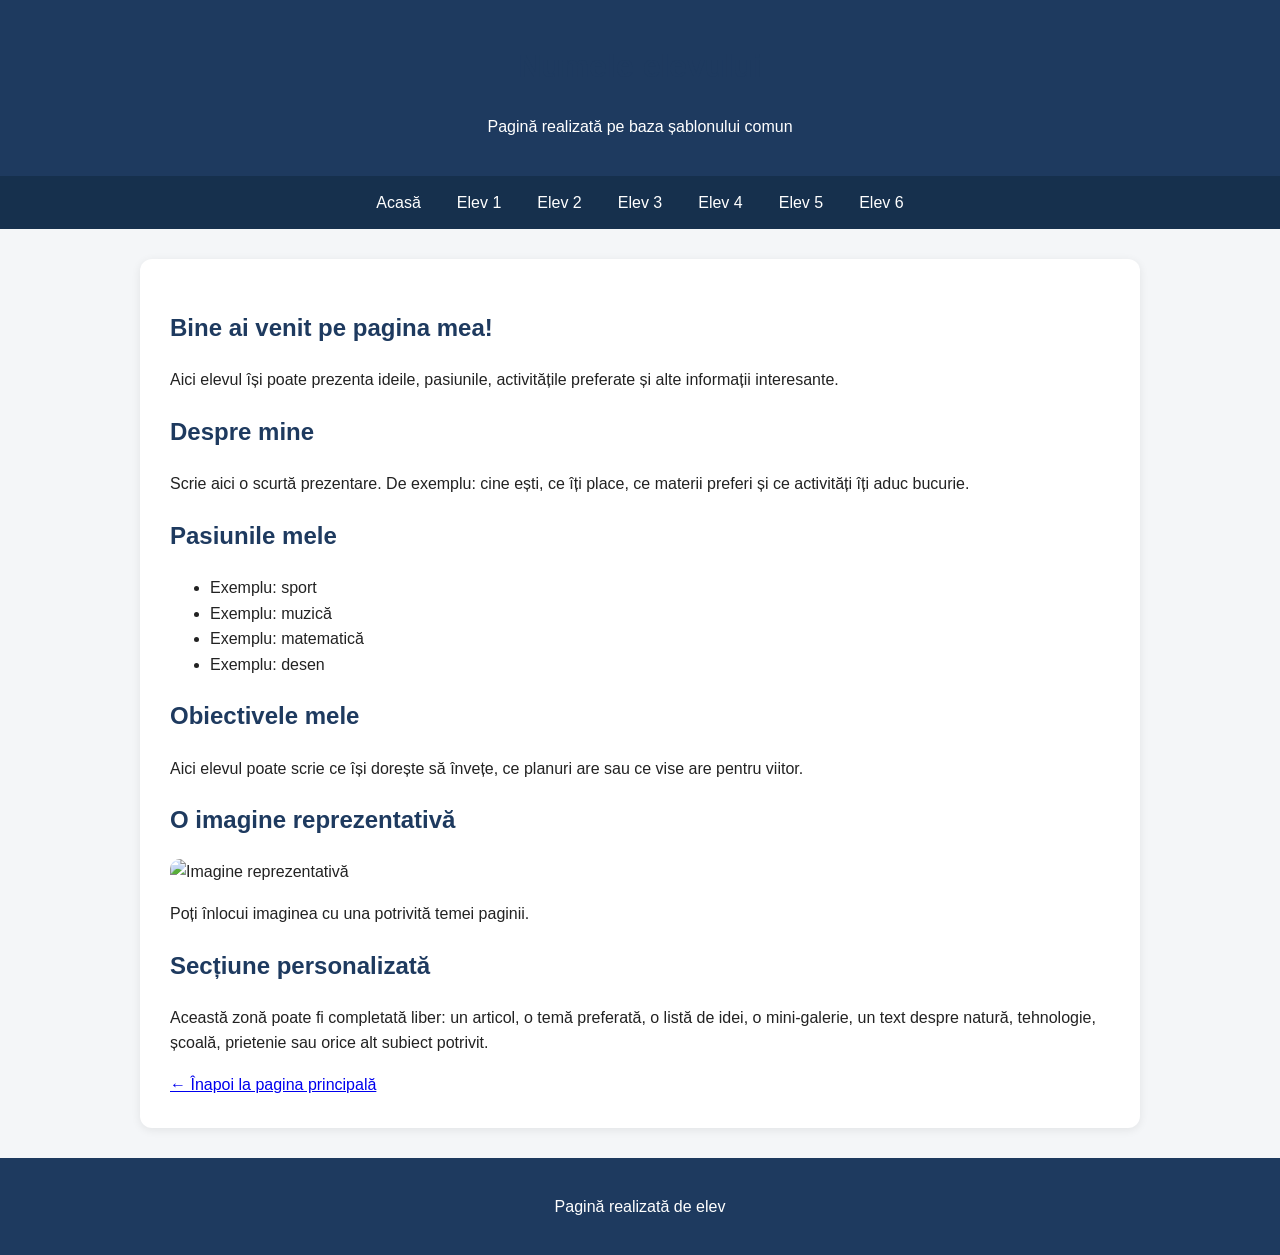
==== elev1.html @ 5b6df1d1 "Rename template_elev.html to elev1.html" ====
<!DOCTYPE html>
<html lang="ro">
<head>
  <meta charset="UTF-8">
  <meta name="viewport" content="width=device-width, initial-scale=1">
  <title>Numele elevului</title>
  <link rel="stylesheet" href="style.css">
</head>
<body>

  <header class="site-header">
    <div class="container">
      <h1>Numele elevului</h1>
      <p>Pagină realizată pe baza șablonului comun</p>
    </div>
  </header>

  <nav class="main-nav">
    <div class="container">
      <ul>
        <li><a href="index.html">Acasă</a></li>
        <li><a href="elev1.html">Elev 1</a></li>
        <li><a href="elev2.html">Elev 2</a></li>
        <li><a href="elev3.html">Elev 3</a></li>
        <li><a href="elev4.html">Elev 4</a></li>
        <li><a href="elev5.html">Elev 5</a></li>
        <li><a href="elev6.html">Elev 6</a></li>
      </ul>
    </div>
  </nav>

  <main class="container">
    <section class="hero">
      <h2 class="section-title">Bine ai venit pe pagina mea!</h2>
      <p>
        Aici elevul își poate prezenta ideile, pasiunile, activitățile preferate
        și alte informații interesante.
      </p>
    </section>

    <section class="content-box">
      <h2 class="section-title">Despre mine</h2>
      <p>
        Scrie aici o scurtă prezentare. De exemplu: cine ești, ce îți place,
        ce materii preferi și ce activități îți aduc bucurie.
      </p>
    </section>

    <section class="two-columns">
      <article class="info-box">
        <h2 class="section-title">Pasiunile mele</h2>
        <ul class="clean-list">
          <li>Exemplu: sport</li>
          <li>Exemplu: muzică</li>
          <li>Exemplu: matematică</li>
          <li>Exemplu: desen</li>
        </ul>
      </article>

      <article class="info-box">
        <h2 class="section-title">Obiectivele mele</h2>
        <p>
          Aici elevul poate scrie ce își dorește să învețe, ce planuri are
          sau ce vise are pentru viitor.
        </p>
      </article>
    </section>

    <section class="content-box">
      <h2 class="section-title">O imagine reprezentativă</h2>
      <img src="imagini/exemplu.jpg" alt="Imagine reprezentativă">
      <p>
        Poți înlocui imaginea cu una potrivită temei paginii.
      </p>
    </section>

    <section class="content-box">
      <h2 class="section-title">Secțiune personalizată</h2>
      <p>
        Această zonă poate fi completată liber: un articol, o temă preferată,
        o listă de idei, o mini-galerie, un text despre natură, tehnologie,
        școală, prietenie sau orice alt subiect potrivit.
      </p>

      <a class="back-link" href="index.html">← Înapoi la pagina principală</a>
    </section>
  </main>

  <footer class="site-footer">
    <div class="container">
      <p>Pagină realizată de elev</p>
    </div>
  </footer>

</body>
</html>
---- style.css ----
* {
  box-sizing: border-box;
}

body {
  margin: 0;
  font-family: Arial, sans-serif;
  line-height: 1.6;
  background: #f4f6f8;
  color: #222;
}

header {
  background: #1e3a5f;
  color: white;
  padding: 20px;
  text-align: center;
}

nav {
  background: #16304d;
}

nav ul {
  margin: 0;
  padding: 0;
  list-style: none;
  display: flex;
  flex-wrap: wrap;
  justify-content: center;
}

nav li {
  margin: 0;
}

nav a {
  display: block;
  padding: 14px 18px;
  color: white;
  text-decoration: none;
}

nav a:hover {
  background: #274d78;
}

main {
  max-width: 1000px;
  margin: 30px auto;
  background: white;
  padding: 30px;
  border-radius: 12px;
  box-shadow: 0 2px 10px rgba(0,0,0,0.08);
}

h1, h2 {
  color: #1e3a5f;
}

.carduri {
  display: grid;
  grid-template-columns: repeat(auto-fit, minmax(220px, 1fr));
  gap: 20px;
  margin-top: 25px;
}

.card {
  background: #eef3f8;
  padding: 20px;
  border-radius: 10px;
  text-align: center;
}

.card a {
  text-decoration: none;
  color: #1e3a5f;
  font-weight: bold;
}

footer {
  text-align: center;
  padding: 20px;
  background: #1e3a5f;
  color: white;
  margin-top: 30px;
}

.buton-inapoi {
  display: inline-block;
  margin-top: 25px;
  padding: 10px 16px;
  background: #1e3a5f;
  color: white;
  text-decoration: none;
  border-radius: 8px;
}

.buton-inapoi:hover {
  background: #274d78;
}

img {
  max-width: 100%;
  height: auto;
  border-radius: 10px;
}
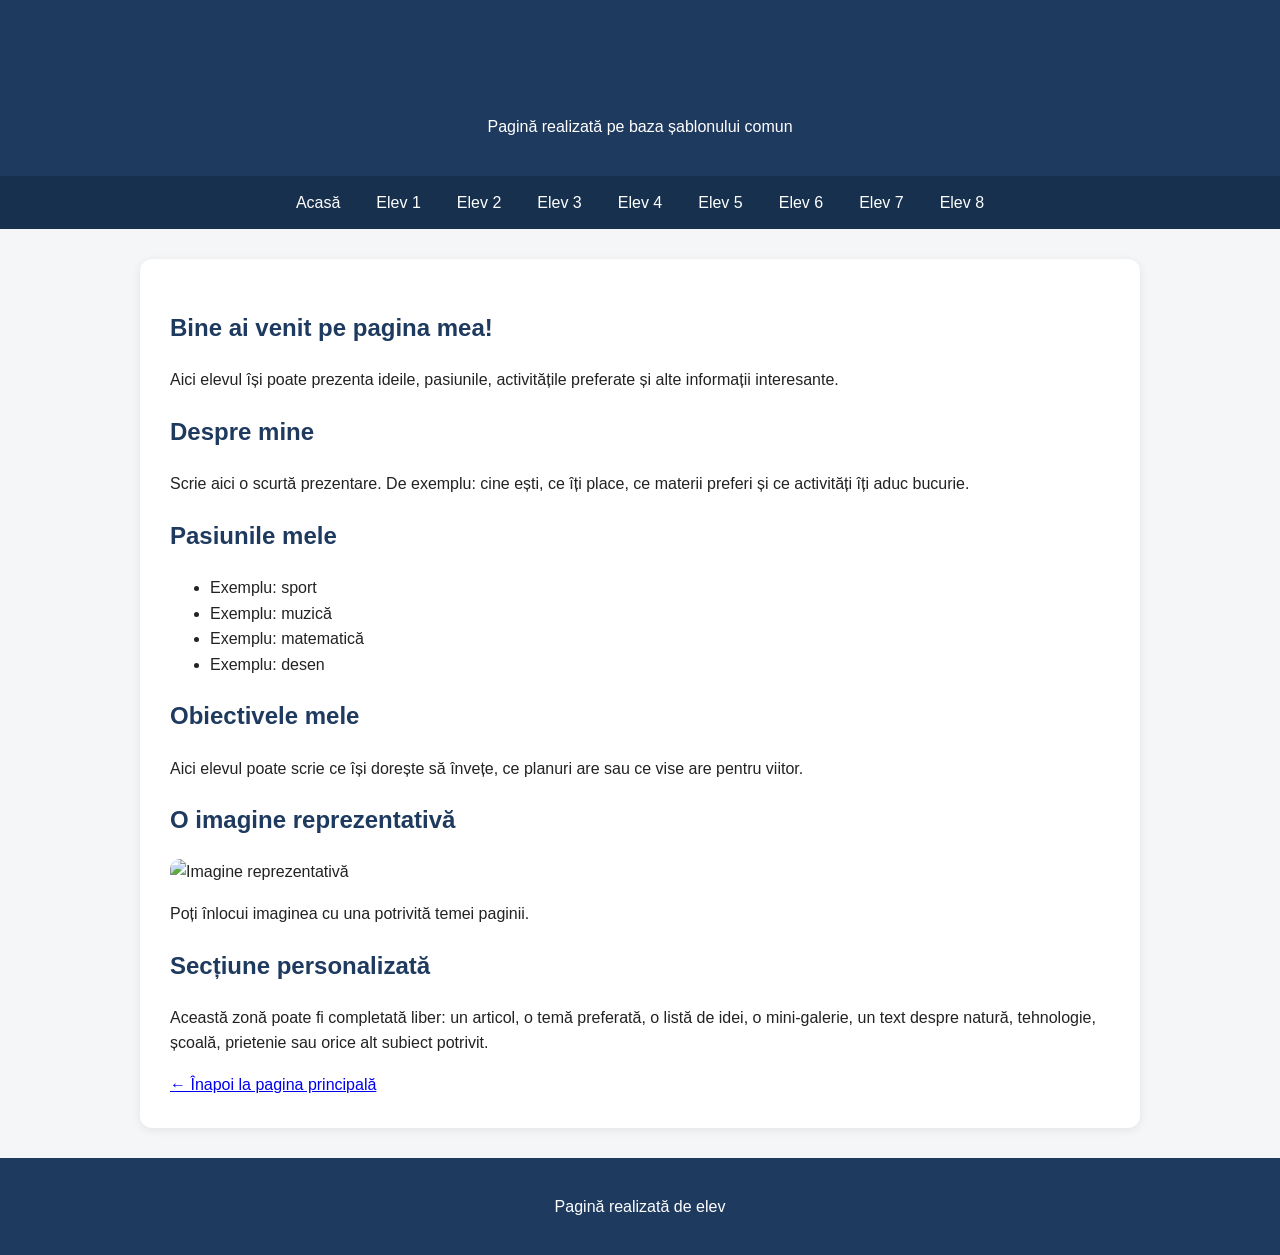
==== commit d797a99e: "Update elev1.html" ====
--- a/elev1.html
+++ b/elev1.html
@@ -1,96 +1,98 @@
-<!DOCTYPE html>
-<html lang="ro">
-<head>
-  <meta charset="UTF-8">
-  <meta name="viewport" content="width=device-width, initial-scale=1">
-  <title>Numele elevului</title>
-  <link rel="stylesheet" href="style.css">
-</head>
-<body>
-
-  <header class="site-header">
-    <div class="container">
-      <h1>Numele elevului</h1>
-      <p>Pagină realizată pe baza șablonului comun</p>
-    </div>
-  </header>
-
-  <nav class="main-nav">
-    <div class="container">
-      <ul>
-        <li><a href="index.html">Acasă</a></li>
-        <li><a href="elev1.html">Elev 1</a></li>
-        <li><a href="elev2.html">Elev 2</a></li>
-        <li><a href="elev3.html">Elev 3</a></li>
-        <li><a href="elev4.html">Elev 4</a></li>
-        <li><a href="elev5.html">Elev 5</a></li>
-        <li><a href="elev6.html">Elev 6</a></li>
-      </ul>
-    </div>
-  </nav>
-
-  <main class="container">
-    <section class="hero">
-      <h2 class="section-title">Bine ai venit pe pagina mea!</h2>
-      <p>
-        Aici elevul își poate prezenta ideile, pasiunile, activitățile preferate
-        și alte informații interesante.
-      </p>
-    </section>
-
-    <section class="content-box">
-      <h2 class="section-title">Despre mine</h2>
-      <p>
-        Scrie aici o scurtă prezentare. De exemplu: cine ești, ce îți place,
-        ce materii preferi și ce activități îți aduc bucurie.
-      </p>
-    </section>
-
-    <section class="two-columns">
-      <article class="info-box">
-        <h2 class="section-title">Pasiunile mele</h2>
-        <ul class="clean-list">
-          <li>Exemplu: sport</li>
-          <li>Exemplu: muzică</li>
-          <li>Exemplu: matematică</li>
-          <li>Exemplu: desen</li>
-        </ul>
-      </article>
-
-      <article class="info-box">
-        <h2 class="section-title">Obiectivele mele</h2>
-        <p>
-          Aici elevul poate scrie ce își dorește să învețe, ce planuri are
-          sau ce vise are pentru viitor.
-        </p>
-      </article>
-    </section>
-
-    <section class="content-box">
-      <h2 class="section-title">O imagine reprezentativă</h2>
-      <img src="imagini/exemplu.jpg" alt="Imagine reprezentativă">
-      <p>
-        Poți înlocui imaginea cu una potrivită temei paginii.
-      </p>
-    </section>
-
-    <section class="content-box">
-      <h2 class="section-title">Secțiune personalizată</h2>
-      <p>
-        Această zonă poate fi completată liber: un articol, o temă preferată,
-        o listă de idei, o mini-galerie, un text despre natură, tehnologie,
-        școală, prietenie sau orice alt subiect potrivit.
-      </p>
-
-      <a class="back-link" href="index.html">← Înapoi la pagina principală</a>
-    </section>
-  </main>
-
-  <footer class="site-footer">
-    <div class="container">
-      <p>Pagină realizată de elev</p>
-    </div>
-  </footer>
-
-</body>
-</html>
+<!DOCTYPE html>
+<html lang="ro">
+<head>
+  <meta charset="UTF-8">
+  <meta name="viewport" content="width=device-width, initial-scale=1">
+  <title>Numele elevului</title>
+  <link rel="stylesheet" href="style.css">
+</head>
+<body>
+
+  <header class="site-header">
+    <div class="container">
+      <h1>Numele elevului</h1>
+      <p>Pagină realizată pe baza șablonului comun</p>
+    </div>
+  </header>
+
+  <nav class="main-nav">
+    <div class="container">
+      <ul>
+        <li><a href="index.html">Acasă</a></li>
+        <li><a href="elev1.html">Elev 1</a></li>
+        <li><a href="elev2.html">Elev 2</a></li>
+        <li><a href="elev3.html">Elev 3</a></li>
+        <li><a href="elev4.html">Elev 4</a></li>
+        <li><a href="elev5.html">Elev 5</a></li>
+        <li><a href="elev6.html">Elev 6</a></li>
+        <li><a href="elev7.html">Elev 7</a></li>
+       <li><a href="elev8.html">Elev 8</a></li>
+      </ul>
+    </div>
+  </nav>
+
+  <main class="container">
+    <section class="hero">
+      <h2 class="section-title">Bine ai venit pe pagina mea!</h2>
+      <p>
+        Aici elevul își poate prezenta ideile, pasiunile, activitățile preferate
+        și alte informații interesante.
+      </p>
+    </section>
+
+    <section class="content-box">
+      <h2 class="section-title">Despre mine</h2>
+      <p>
+        Scrie aici o scurtă prezentare. De exemplu: cine ești, ce îți place,
+        ce materii preferi și ce activități îți aduc bucurie.
+      </p>
+    </section>
+
+    <section class="two-columns">
+      <article class="info-box">
+        <h2 class="section-title">Pasiunile mele</h2>
+        <ul class="clean-list">
+          <li>Exemplu: sport</li>
+          <li>Exemplu: muzică</li>
+          <li>Exemplu: matematică</li>
+          <li>Exemplu: desen</li>
+        </ul>
+      </article>
+
+      <article class="info-box">
+        <h2 class="section-title">Obiectivele mele</h2>
+        <p>
+          Aici elevul poate scrie ce își dorește să învețe, ce planuri are
+          sau ce vise are pentru viitor.
+        </p>
+      </article>
+    </section>
+
+    <section class="content-box">
+      <h2 class="section-title">O imagine reprezentativă</h2>
+      <img src="imagini/exemplu.jpg" alt="Imagine reprezentativă">
+      <p>
+        Poți înlocui imaginea cu una potrivită temei paginii.
+      </p>
+    </section>
+
+    <section class="content-box">
+      <h2 class="section-title">Secțiune personalizată</h2>
+      <p>
+        Această zonă poate fi completată liber: un articol, o temă preferată,
+        o listă de idei, o mini-galerie, un text despre natură, tehnologie,
+        școală, prietenie sau orice alt subiect potrivit.
+      </p>
+
+      <a class="back-link" href="index.html">← Înapoi la pagina principală</a>
+    </section>
+  </main>
+
+  <footer class="site-footer">
+    <div class="container">
+      <p>Pagină realizată de elev</p>
+    </div>
+  </footer>
+
+</body>
+</html>
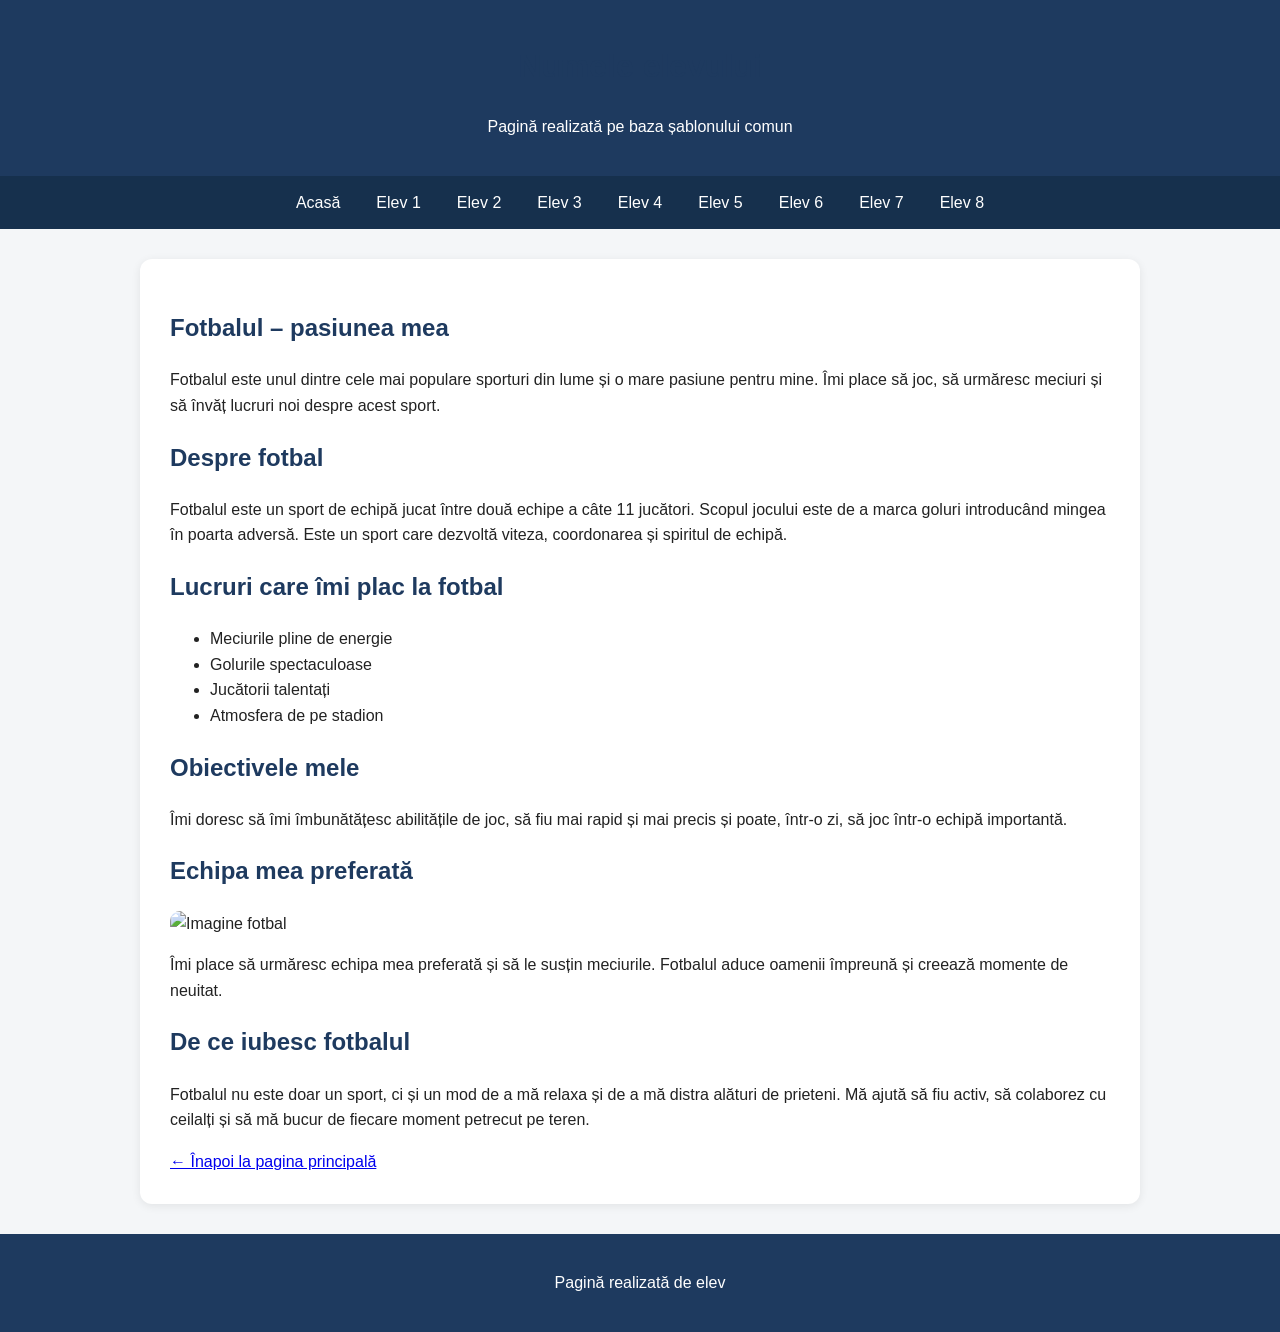
==== commit 7272ae69: "Update elev1.html" ====
--- a/elev1.html
+++ b/elev1.html
@@ -32,62 +32,62 @@
   </nav>
 
   <main class="container">
-    <section class="hero">
-      <h2 class="section-title">Bine ai venit pe pagina mea!</h2>
+  <section class="hero">
+    <h2 class="section-title">Fotbalul – pasiunea mea</h2>
+    <p>
+      Fotbalul este unul dintre cele mai populare sporturi din lume și o mare pasiune pentru mine.
+      Îmi place să joc, să urmăresc meciuri și să învăț lucruri noi despre acest sport.
+    </p>
+  </section>
+
+  <section class="content-box">
+    <h2 class="section-title">Despre fotbal</h2>
+    <p>
+      Fotbalul este un sport de echipă jucat între două echipe a câte 11 jucători.
+      Scopul jocului este de a marca goluri introducând mingea în poarta adversă.
+      Este un sport care dezvoltă viteza, coordonarea și spiritul de echipă.
+    </p>
+  </section>
+
+  <section class="two-columns">
+    <article class="info-box">
+      <h2 class="section-title">Lucruri care îmi plac la fotbal</h2>
+      <ul class="clean-list">
+        <li>Meciurile pline de energie</li>
+        <li>Golurile spectaculoase</li>
+        <li>Jucătorii talentați</li>
+        <li>Atmosfera de pe stadion</li>
+      </ul>
+    </article>
+
+    <article class="info-box">
+      <h2 class="section-title">Obiectivele mele</h2>
       <p>
-        Aici elevul își poate prezenta ideile, pasiunile, activitățile preferate
-        și alte informații interesante.
+        Îmi doresc să îmi îmbunătățesc abilitățile de joc, să fiu mai rapid și mai precis
+        și poate, într-o zi, să joc într-o echipă importantă.
       </p>
-    </section>
+    </article>
+  </section>
 
-    <section class="content-box">
-      <h2 class="section-title">Despre mine</h2>
-      <p>
-        Scrie aici o scurtă prezentare. De exemplu: cine ești, ce îți place,
-        ce materii preferi și ce activități îți aduc bucurie.
-      </p>
-    </section>
+  <section class="content-box">
+    <h2 class="section-title">Echipa mea preferată</h2>
+    <img src="imagini/fotbal.jpg" alt="Imagine fotbal">
+    <p>
+      Îmi place să urmăresc echipa mea preferată și să le susțin meciurile.
+      Fotbalul aduce oamenii împreună și creează momente de neuitat.
+    </p>
+  </section>
 
-    <section class="two-columns">
-      <article class="info-box">
-        <h2 class="section-title">Pasiunile mele</h2>
-        <ul class="clean-list">
-          <li>Exemplu: sport</li>
-          <li>Exemplu: muzică</li>
-          <li>Exemplu: matematică</li>
-          <li>Exemplu: desen</li>
-        </ul>
-      </article>
+  <section class="content-box">
+    <h2 class="section-title">De ce iubesc fotbalul</h2>
+    <p>
+      Fotbalul nu este doar un sport, ci și un mod de a mă relaxa și de a mă distra alături de prieteni.
+      Mă ajută să fiu activ, să colaborez cu ceilalți și să mă bucur de fiecare moment petrecut pe teren.
+    </p>
 
-      <article class="info-box">
-        <h2 class="section-title">Obiectivele mele</h2>
-        <p>
-          Aici elevul poate scrie ce își dorește să învețe, ce planuri are
-          sau ce vise are pentru viitor.
-        </p>
-      </article>
-    </section>
-
-    <section class="content-box">
-      <h2 class="section-title">O imagine reprezentativă</h2>
-      <img src="imagini/exemplu.jpg" alt="Imagine reprezentativă">
-      <p>
-        Poți înlocui imaginea cu una potrivită temei paginii.
-      </p>
-    </section>
-
-    <section class="content-box">
-      <h2 class="section-title">Secțiune personalizată</h2>
-      <p>
-        Această zonă poate fi completată liber: un articol, o temă preferată,
-        o listă de idei, o mini-galerie, un text despre natură, tehnologie,
-        școală, prietenie sau orice alt subiect potrivit.
-      </p>
-
-      <a class="back-link" href="index.html">← Înapoi la pagina principală</a>
-    </section>
+    <a class="back-link" href="index.html">← Înapoi la pagina principală</a>
+  </section>
   </main>
-
   <footer class="site-footer">
     <div class="container">
       <p>Pagină realizată de elev</p>
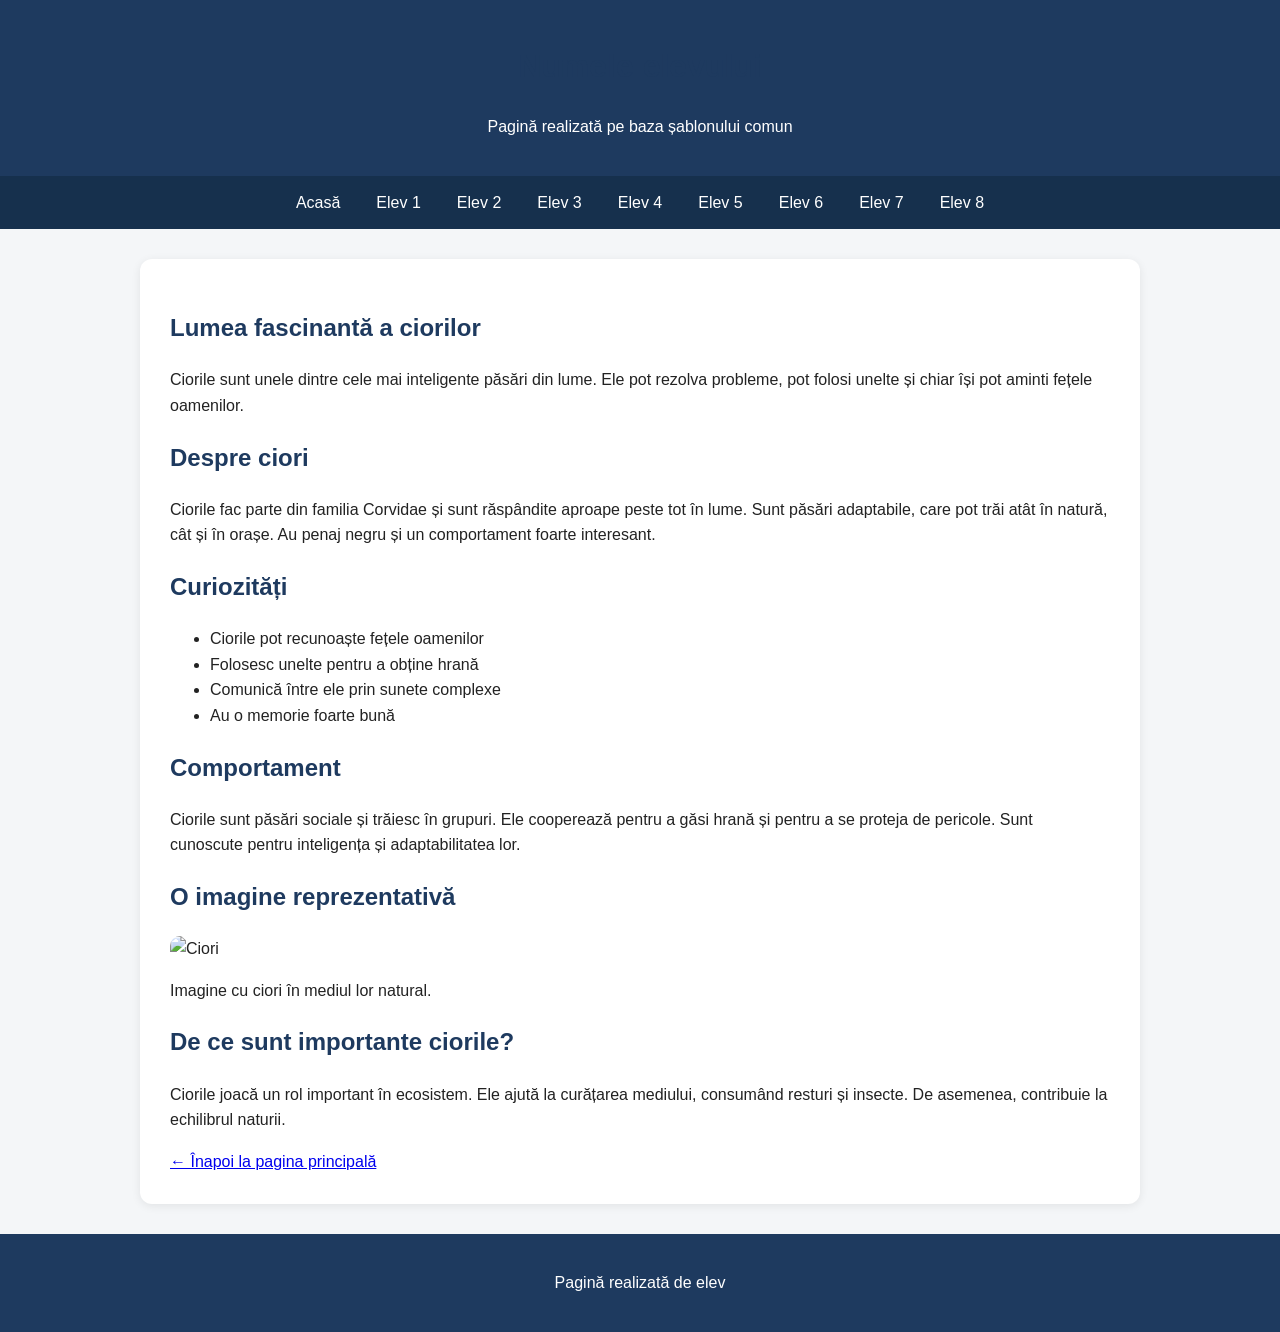
==== commit 163dc9fc: "Update elev1.html" ====
--- a/elev1.html
+++ b/elev1.html
@@ -33,56 +33,56 @@
 
   <main class="container">
   <section class="hero">
-    <h2 class="section-title">Fotbalul – pasiunea mea</h2>
+    <h2 class="section-title">Lumea fascinantă a ciorilor</h2>
     <p>
-      Fotbalul este unul dintre cele mai populare sporturi din lume și o mare pasiune pentru mine.
-      Îmi place să joc, să urmăresc meciuri și să învăț lucruri noi despre acest sport.
+      Ciorile sunt unele dintre cele mai inteligente păsări din lume. Ele pot rezolva
+      probleme, pot folosi unelte și chiar își pot aminti fețele oamenilor.
     </p>
   </section>
 
   <section class="content-box">
-    <h2 class="section-title">Despre fotbal</h2>
+    <h2 class="section-title">Despre ciori</h2>
     <p>
-      Fotbalul este un sport de echipă jucat între două echipe a câte 11 jucători.
-      Scopul jocului este de a marca goluri introducând mingea în poarta adversă.
-      Este un sport care dezvoltă viteza, coordonarea și spiritul de echipă.
+      Ciorile fac parte din familia Corvidae și sunt răspândite aproape peste tot
+      în lume. Sunt păsări adaptabile, care pot trăi atât în natură, cât și în orașe.
+      Au penaj negru și un comportament foarte interesant.
     </p>
   </section>
 
   <section class="two-columns">
     <article class="info-box">
-      <h2 class="section-title">Lucruri care îmi plac la fotbal</h2>
+      <h2 class="section-title">Curiozități</h2>
       <ul class="clean-list">
-        <li>Meciurile pline de energie</li>
-        <li>Golurile spectaculoase</li>
-        <li>Jucătorii talentați</li>
-        <li>Atmosfera de pe stadion</li>
+        <li>Ciorile pot recunoaște fețele oamenilor</li>
+        <li>Folosesc unelte pentru a obține hrană</li>
+        <li>Comunică între ele prin sunete complexe</li>
+        <li>Au o memorie foarte bună</li>
       </ul>
     </article>
 
     <article class="info-box">
-      <h2 class="section-title">Obiectivele mele</h2>
+      <h2 class="section-title">Comportament</h2>
       <p>
-        Îmi doresc să îmi îmbunătățesc abilitățile de joc, să fiu mai rapid și mai precis
-        și poate, într-o zi, să joc într-o echipă importantă.
+        Ciorile sunt păsări sociale și trăiesc în grupuri. Ele cooperează pentru
+        a găsi hrană și pentru a se proteja de pericole. Sunt cunoscute pentru
+        inteligența și adaptabilitatea lor.
       </p>
     </article>
   </section>
 
   <section class="content-box">
-    <h2 class="section-title">Echipa mea preferată</h2>
-    <img src="imagini/fotbal.jpg" alt="Imagine fotbal">
+    <h2 class="section-title">O imagine reprezentativă</h2>
+    <img src="imagini/ciori.jpg" alt="Ciori">
     <p>
-      Îmi place să urmăresc echipa mea preferată și să le susțin meciurile.
-      Fotbalul aduce oamenii împreună și creează momente de neuitat.
+      Imagine cu ciori în mediul lor natural.
     </p>
   </section>
 
   <section class="content-box">
-    <h2 class="section-title">De ce iubesc fotbalul</h2>
+    <h2 class="section-title">De ce sunt importante ciorile?</h2>
     <p>
-      Fotbalul nu este doar un sport, ci și un mod de a mă relaxa și de a mă distra alături de prieteni.
-      Mă ajută să fiu activ, să colaborez cu ceilalți și să mă bucur de fiecare moment petrecut pe teren.
+      Ciorile joacă un rol important în ecosistem. Ele ajută la curățarea mediului,
+      consumând resturi și insecte. De asemenea, contribuie la echilibrul naturii.
     </p>
 
     <a class="back-link" href="index.html">← Înapoi la pagina principală</a>
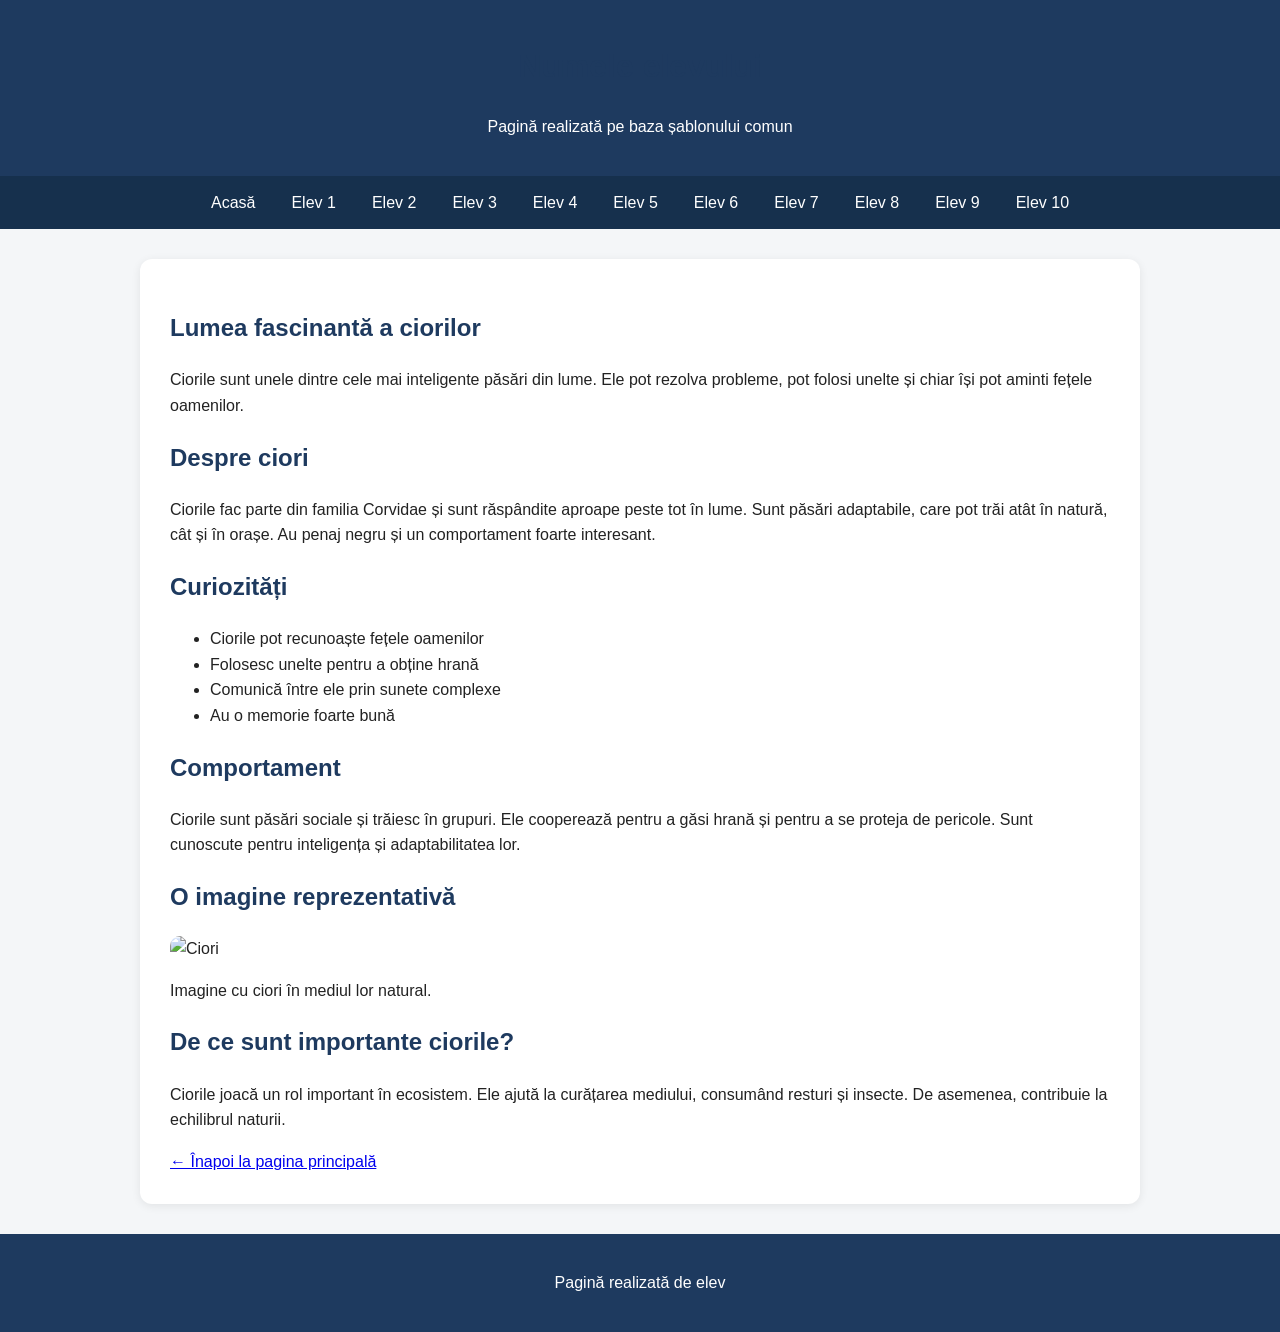
==== commit 5f994d80: "Update elev1.html" ====
--- a/elev1.html
+++ b/elev1.html
@@ -27,6 +27,8 @@
         <li><a href="elev6.html">Elev 6</a></li>
         <li><a href="elev7.html">Elev 7</a></li>
        <li><a href="elev8.html">Elev 8</a></li>
+        <li><a href="elev9.html">Elev 9</a></li>
+        <li><a href="elev10.html">Elev 10</a></li>
       </ul>
     </div>
   </nav>
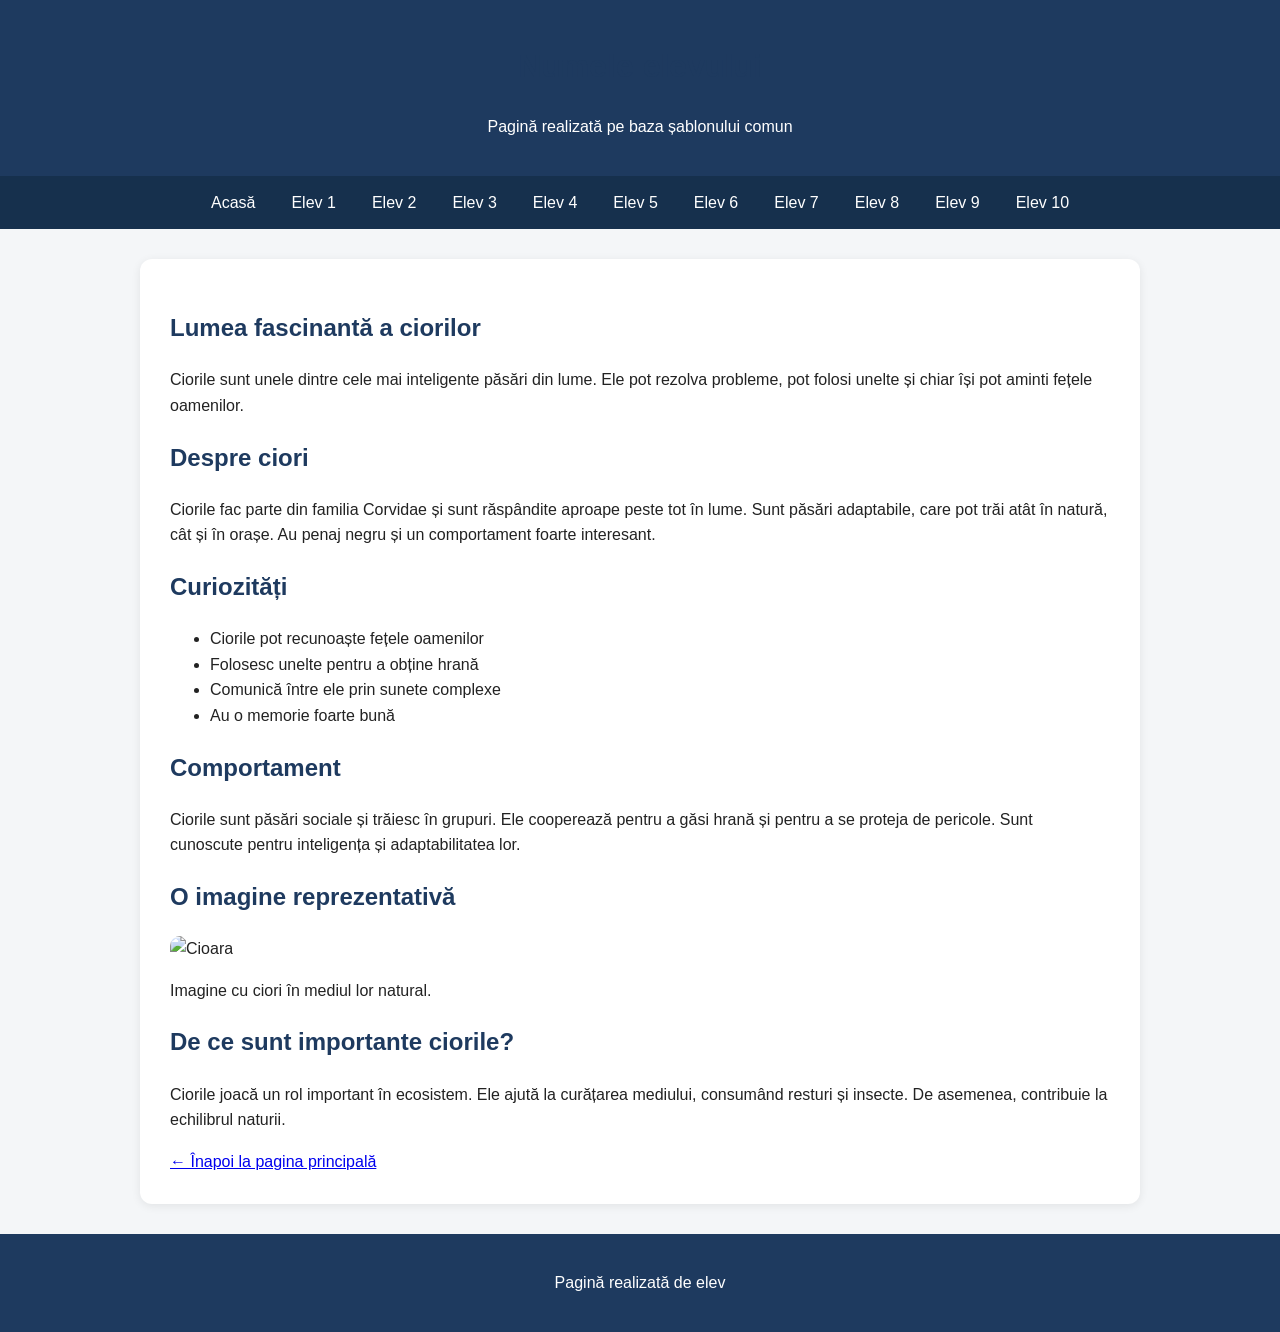
==== commit 368439f0: "Update elev1.html" ====
--- a/elev1.html
+++ b/elev1.html
@@ -74,7 +74,7 @@
 
   <section class="content-box">
     <h2 class="section-title">O imagine reprezentativă</h2>
-    <img src="imagini/ciori.jpg" alt="Ciori">
+    <img src="cioara2" alt="Cioara">
     <p>
       Imagine cu ciori în mediul lor natural.
     </p>
